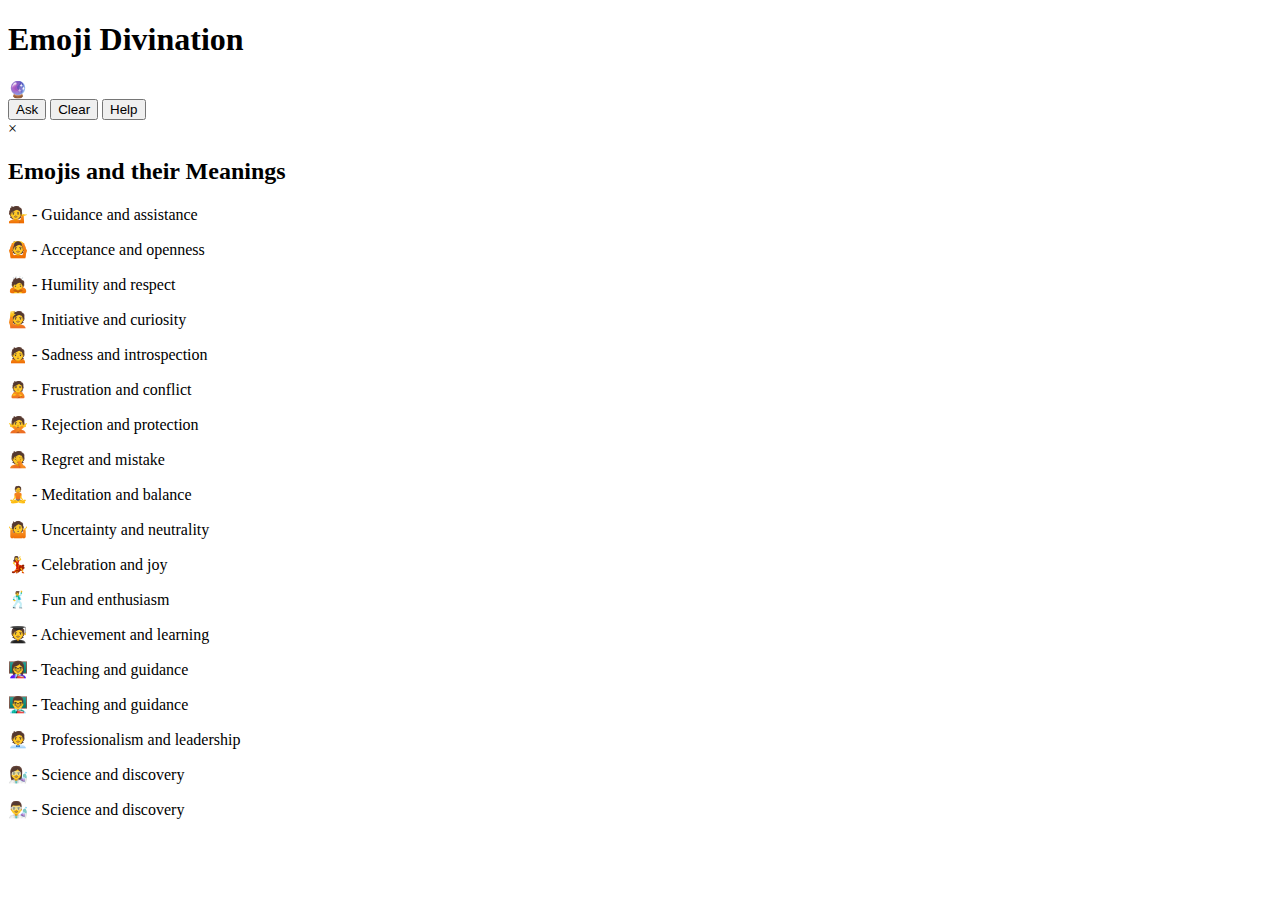
==== emojivination/index.html @ 7180e447 "Create index.html" ====
<!DOCTYPE html>
<html lang="en">
<head>
    <meta charset="UTF-8">
    <meta name="viewport" content="width=device-width, initial-scale=1.0">
    <title>Emojivination</title>
    <link rel="stylesheet" href="./styles.css">
</head>
<body>
    <div class="container">
        <h1>Emoji Divination</h1>
        <div id="emoji-display">🔮</div>
        <div class="buttons">
            <button id="ask-btn">Ask</button>
            <button id="clear-btn">Clear</button>
            <button id="help-btn">Help</button>
        </div>
    </div>

    <!-- Help Modal -->
    <div id="help-modal" class="modal">
        <div class="modal-content">
            <span class="close">&times;</span>
            <h2>Emojis and their Meanings</h2>
            <p><strong>💁</strong> - Guidance and assistance</p>
            <p><strong>🙆</strong> - Acceptance and openness</p>
            <p><strong>🙇</strong> - Humility and respect</p>
            <p><strong>🙋</strong> - Initiative and curiosity</p>
            <p><strong>🙍</strong> - Sadness and introspection</p>
            <p><strong>🙎</strong> - Frustration and conflict</p>
            <p><strong>🙅</strong> - Rejection and protection</p>
            <p><strong>🤦</strong> - Regret and mistake</p>
            <p><strong>🧘</strong> - Meditation and balance</p>
            <p><strong>🤷</strong> - Uncertainty and neutrality</p>
            <p><strong>💃</strong> - Celebration and joy</p>
            <p><strong>🕺</strong> - Fun and enthusiasm</p>
            <p><strong>🧑‍🎓</strong> - Achievement and learning</p>
            <p><strong>👩‍🏫</strong> - Teaching and guidance</p>
            <p><strong>👨‍🏫</strong> - Teaching and guidance</p>
            <p><strong>🧑‍💼</strong> - Professionalism and leadership</p>
            <p><strong>👩‍🔬</strong> - Science and discovery</p>
            <p><strong>👨‍🔬</strong> - Science and discovery</p>
        </div>
    </div>

    <script src="./script.js"></script>
</body>
                 </html>
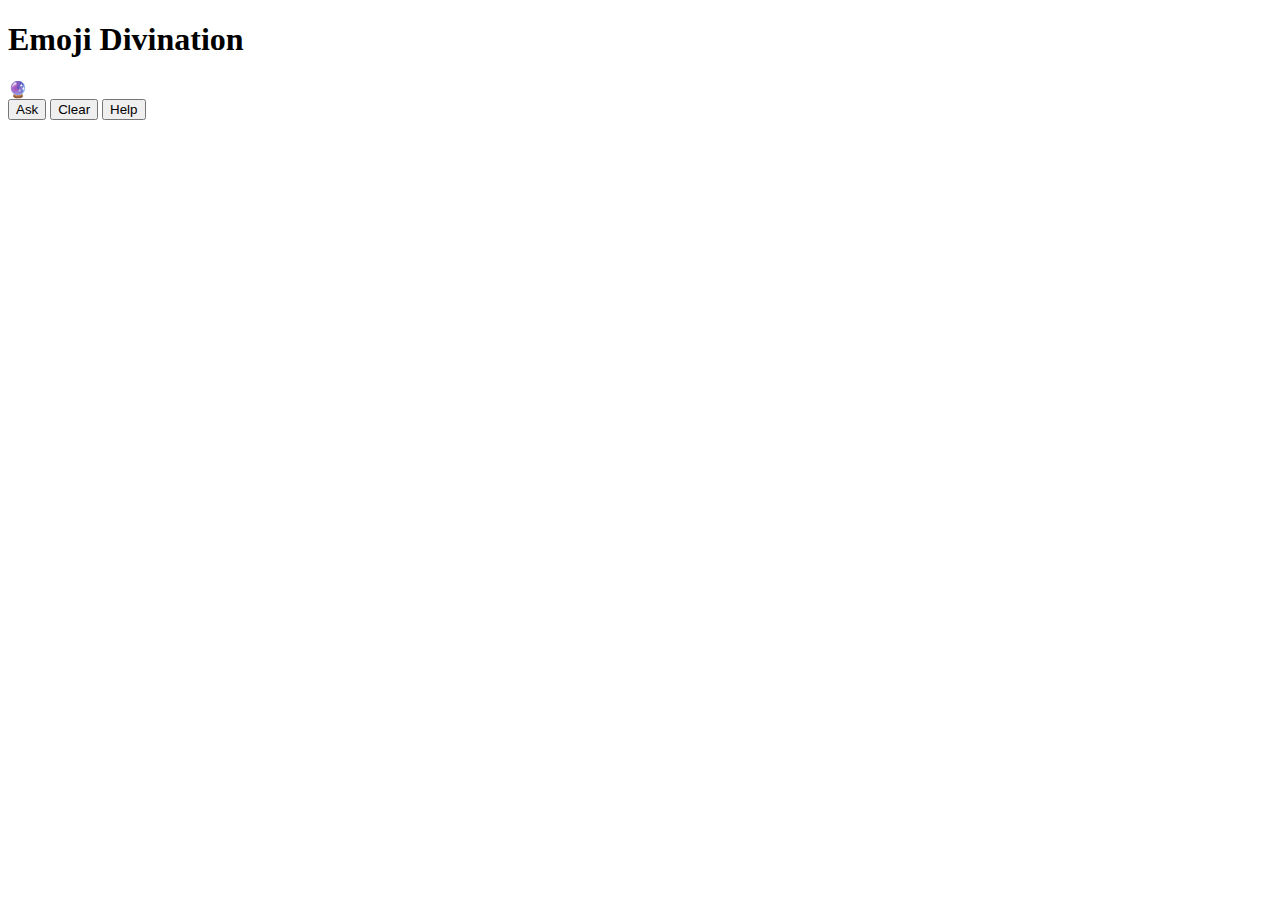
==== commit d9e51a59: "Added front-end files for Emojivination via upload" ====
--- a/emojivination/index.html
+++ b/emojivination/index.html
@@ -45,4 +45,4 @@
 
     <script src="./script.js"></script>
 </body>
-                 </html>
+</html>--- a/emojivination/styles.css
+++ b/emojivination/styles.css
@@ -0,0 +1,36 @@
+/* Modal styles */
+.modal {
+    display: none;
+    position: fixed;
+    z-index: 1;
+    left: 0;
+    top: 0;
+    width: 100%;
+    height: 100%;
+    background-color: rgba(0,0,0,0.5);
+}
+
+.modal-content {
+    background-color: #fefefe;
+    margin: 15% auto;
+    padding: 20px;
+    border: 1px solid #888;
+    width: 60%;
+    border-radius: 10px;
+    box-shadow: 0 4px 8px rgba(0, 0, 0, 0.2);
+}
+
+.close {
+    color: #aaa;
+    float: right;
+    font-size: 28px;
+    font-weight: bold;
+    cursor: pointer;
+}
+
+.close:hover,
+.close:focus {
+    color: black;
+    text-decoration: none;
+    cursor: pointer;
+}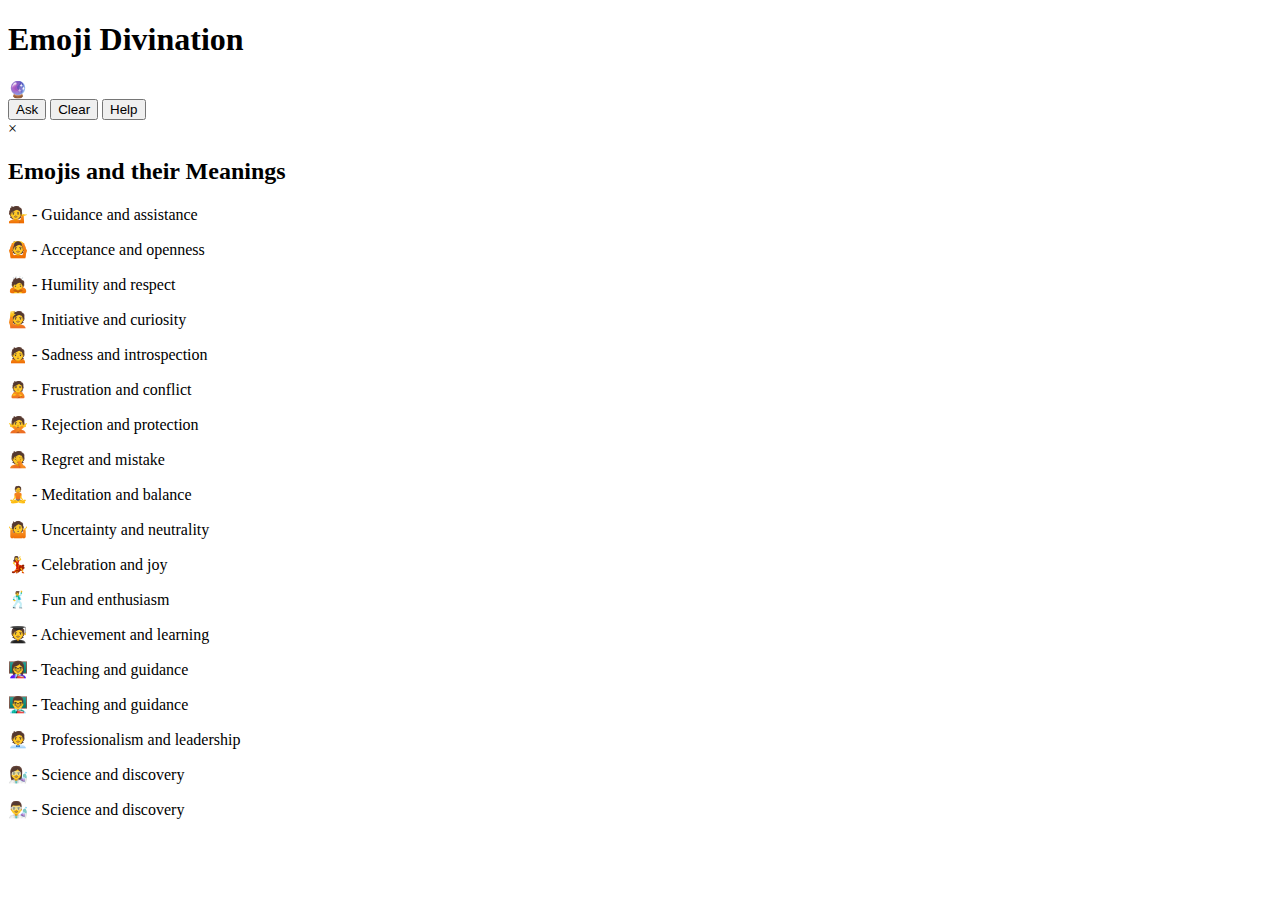
==== commit f236b983: "Update index.html" ====
--- a/emojivination/index.html
+++ b/emojivination/index.html
@@ -4,7 +4,7 @@
     <meta charset="UTF-8">
     <meta name="viewport" content="width=device-width, initial-scale=1.0">
     <title>Emojivination</title>
-    <link rel="stylesheet" href="./styles.css">
+    <link rel="stylesheet" href="./emojivination/styles.css">
 </head>
 <body>
     <div class="container">
@@ -43,6 +43,6 @@
         </div>
     </div>
 
-    <script src="./script.js"></script>
+    <script src="./emojivination/script.js"></script>
 </body>
-</html>+</html>
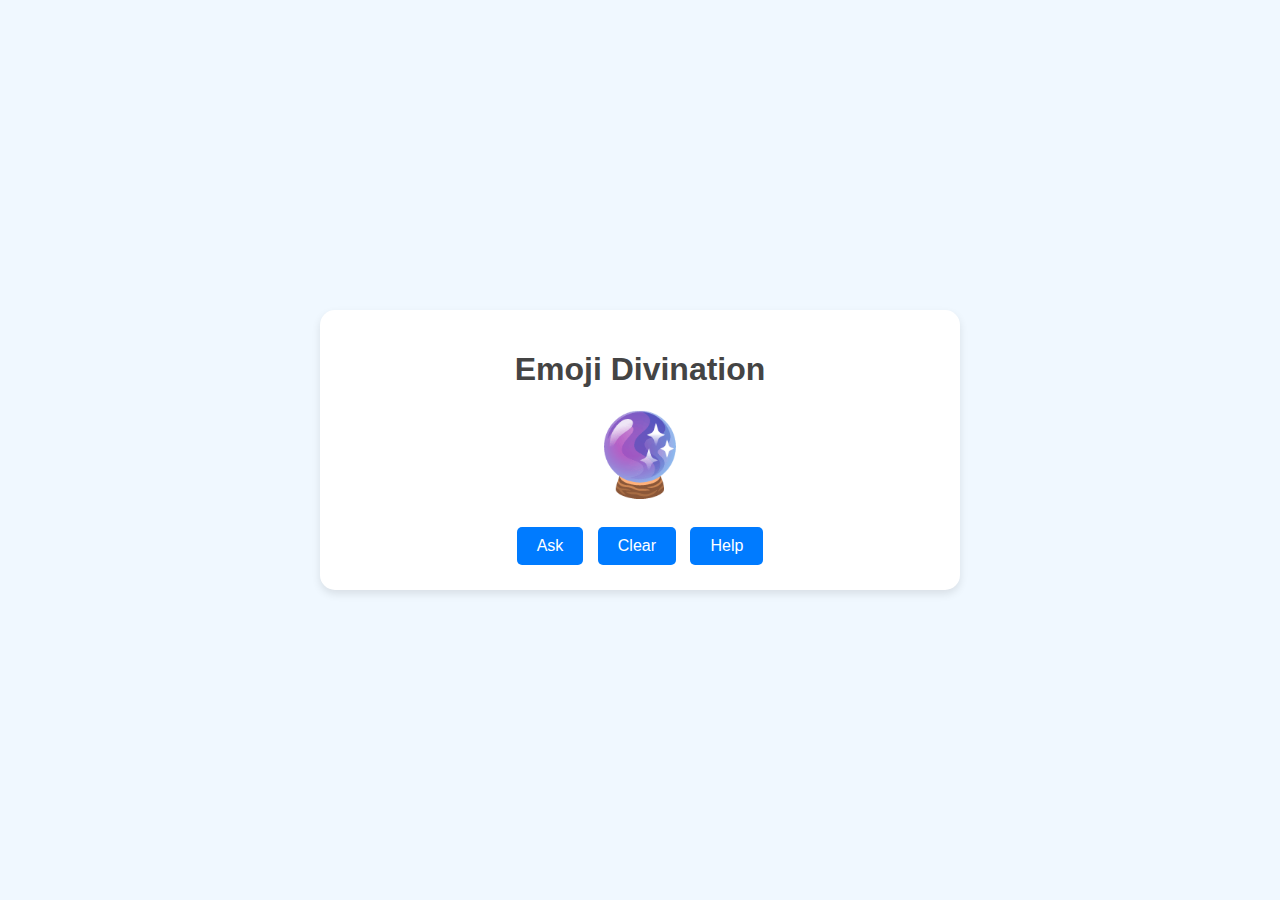
==== commit cdd3d36c: "Updated whole site via upload" ====
--- a/emojivination/index.html
+++ b/emojivination/index.html
@@ -4,7 +4,7 @@
     <meta charset="UTF-8">
     <meta name="viewport" content="width=device-width, initial-scale=1.0">
     <title>Emojivination</title>
-    <link rel="stylesheet" href="./emojivination/styles.css">
+    <link rel="stylesheet" href="./styles.css">
 </head>
 <body>
     <div class="container">
@@ -43,6 +43,6 @@
         </div>
     </div>
 
-    <script src="./emojivination/script.js"></script>
+    <script src="./script.js"></script>
 </body>
-</html>
+</html>--- a/emojivination/styles.css
+++ b/emojivination/styles.css
@@ -0,0 +1,86 @@
+body {
+    font-family: 'Arial', sans-serif;
+    background-color: #f0f8ff;
+    color: #333;
+    display: flex;
+    justify-content: center;
+    align-items: center;
+    height: 100vh;
+    margin: 0;
+}
+
+.container {
+    text-align: center;
+    background-color: #fff;
+    padding: 20px;
+    border-radius: 15px;
+    box-shadow: 0 4px 8px rgba(0, 0, 0, 0.1);
+    width: 80%;
+    max-width: 600px;
+}
+
+h1 {
+    margin-bottom: 20px;
+    color: #444;
+}
+
+#emoji-display {
+    font-size: 80px;
+    margin: 20px 0;
+}
+
+.buttons button {
+    background-color: #007BFF;
+    border: none;
+    color: white;
+    padding: 10px 20px;
+    margin: 5px;
+    border-radius: 5px;
+    cursor: pointer;
+    font-size: 16px;
+    transition: background-color 0.3s;
+}
+
+.buttons button:hover {
+    background-color: #0056b3;
+}
+
+/* Modal styles */
+.modal {
+    display: none;
+    position: fixed;
+    z-index: 1;
+    left: 0;
+    top: 0;
+    width: 100%;
+    height: 100%;
+    background-color: rgba(0,0,0,0.5);
+}
+
+.modal-content {
+    background-color: #fefefe;
+    margin: 10% auto;
+    padding: 20px;
+    border: 1px solid #888;
+    width: 80%;
+    max-width: 600px;
+    border-radius: 10px;
+    box-shadow: 0 4px 8px rgba(0, 0, 0, 0.2);
+    max-height: 70vh;  /* Limit height to enable scrolling */
+    overflow-y: auto;  /* Enable vertical scrolling */
+}
+
+.close {
+    color: #aaa;
+    float: right;
+    font-size: 28px;
+    font-weight: bold;
+    cursor: pointer;
+}
+
+.close:hover,
+.close:focus {
+    color: black;
+    text-decoration: none;
+    cursor: pointer;
+}